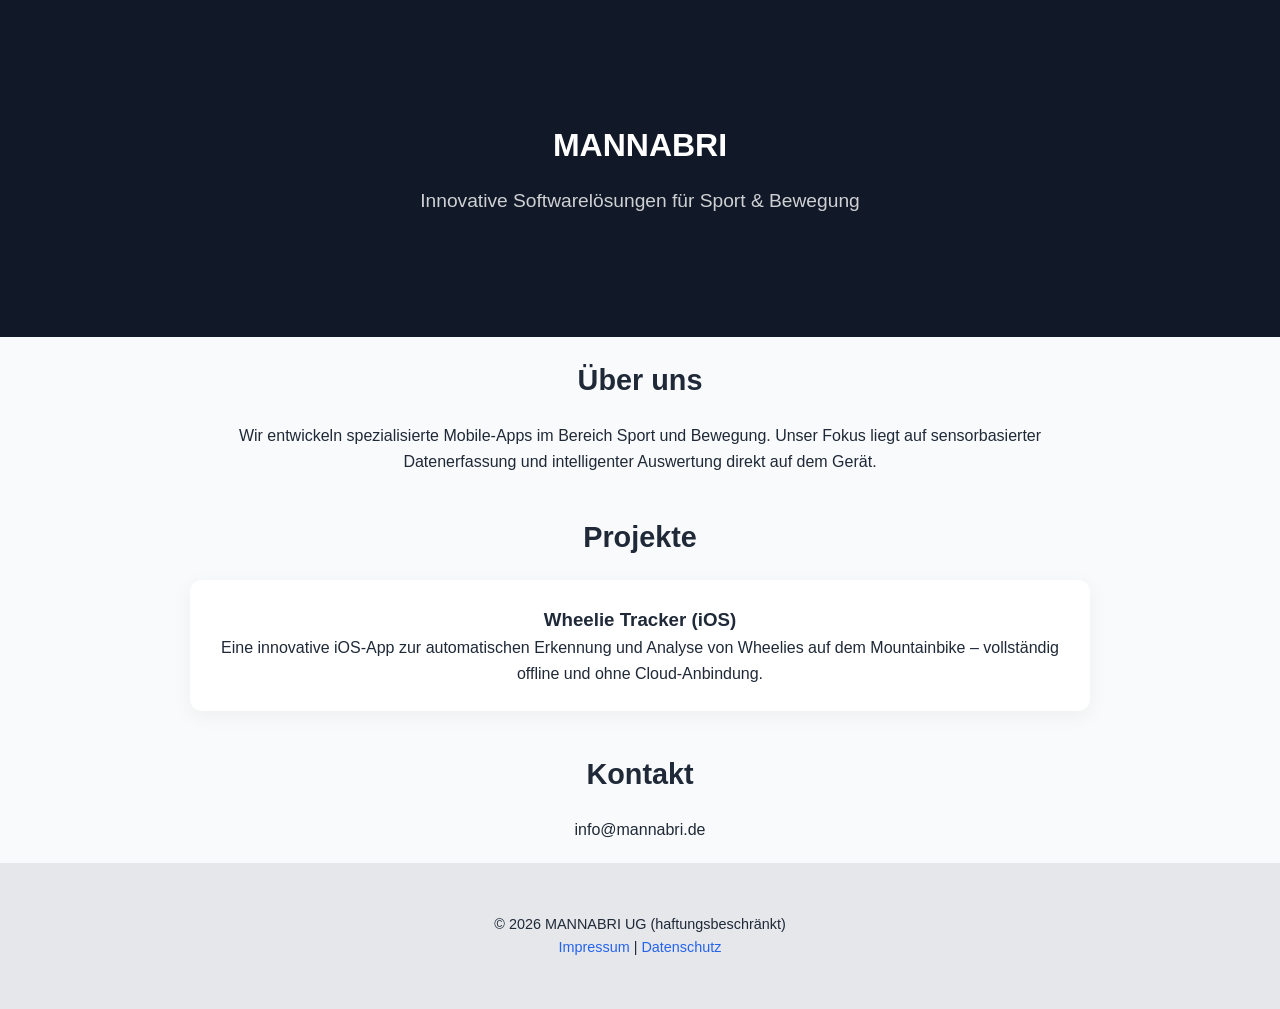
==== index.html @ ae6a4307 "add initial pages * index * impressum" ====
<!DOCTYPE html>
<html lang="de">
<head>
    <meta charset="UTF-8">
    <meta name="viewport" content="width=device-width, initial-scale=1.0">
    <title>MANNABRI</title>
    <meta name="description" content="MANNABRI UG (haftungsbeschränkt) – Entwicklung innovativer Softwarelösungen im Bereich Sport und Bewegung.">
    <link rel="stylesheet" href="styles.css">
</head>
<body>

<header>
    <div class="container">
        <h1>MANNABRI</h1>
        <p class="subtitle">Innovative Softwarelösungen für Sport & Bewegung</p>
    </div>
</header>

<section class="about">
    <div class="container">
        <h2>Über uns</h2>
        <p>
            Wir entwickeln spezialisierte
            Mobile-Apps im Bereich Sport und Bewegung. 
            Unser Fokus liegt auf sensorbasierter Datenerfassung und
            intelligenter Auswertung direkt auf dem Gerät.
        </p>
    </div>
</section>

<section class="projects">
    <div class="container">
        <h2>Projekte</h2>
        <div class="project-card">
            <h3>Wheelie Tracker (iOS)</h3>
            <p>
                Eine innovative iOS-App zur automatischen Erkennung und Analyse
                von Wheelies auf dem Mountainbike – vollständig offline
                und ohne Cloud-Anbindung.
            </p>
        </div>
    </div>
</section>

<section class="contact">
    <div class="container">
        <h2>Kontakt</h2>
        <p>
            info@mannabri.de
        </p>
    </div>
</section>

<footer>
    <div class="container">
        <p>© 2026 MANNABRI UG (haftungsbeschränkt)</p>
        <p><a href="impressum.html">Impressum</a> | <a href="datenschutz.html">Datenschutz</a></p>
    </div>
</footer>

</body>
</html>
---- styles.css ----
:root {
  --primary: #111827;
  --accent: #2563eb;
  --light: #f9fafb;
  --text: #1f2937;
}

* {
  margin: 0;
  padding: 0;
  box-sizing: border-box;
}

body {
  font-family: -apple-system, BlinkMacSystemFont, 'Segoe UI', Roboto, sans-serif;
  line-height: 1.6;
  background-color: var(--light);
  color: var(--text);
  text-align: center;
}

.container {
  width: 90%;
  max-width: 900px;
  margin: auto;
  padding: 20px 0;
}

header {
  background: var(--primary);
  color: white;
  padding: 100px 20px;
}

.subtitle {
  margin-top: 15px;
  font-size: 1.2rem;
  opacity: 0.8;
}

h2 {
  margin-bottom: 20px;
  font-size: 1.8rem;
}

.project-card {
  background: white;
  padding: 25px;
  border-radius: 12px;
  box-shadow: 0 5px 20px rgba(0, 0, 0, 0.05);
}

.contact {
  text-align: center;
}

footer {
  background: #e5e7eb;
  text-align: center;
  padding: 30px 10px;
  font-size: 0.9rem;
}

footer a {
  color: var(--accent);
  text-decoration: none;
}

footer a:hover {
  text-decoration: underline;
}
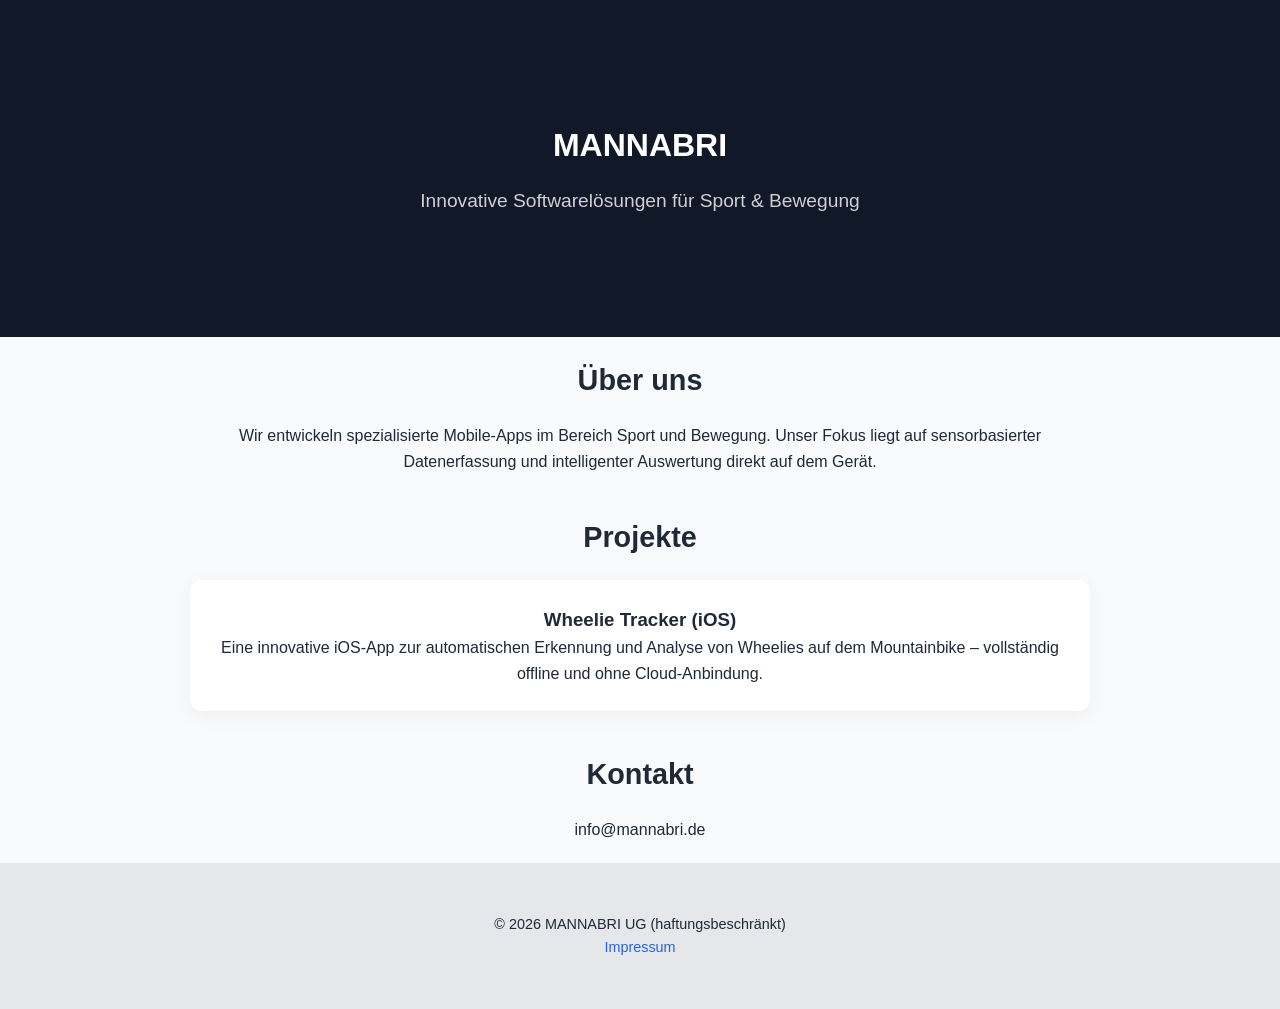
==== commit 5b327cbd: "update index and imprint" ====
--- a/index.html
+++ b/index.html
@@ -54,7 +54,7 @@
 <footer>
     <div class="container">
         <p>© 2026 MANNABRI UG (haftungsbeschränkt)</p>
-        <p><a href="impressum.html">Impressum</a> | <a href="datenschutz.html">Datenschutz</a></p>
+        <p><a href="impressum.html">Impressum</a></p>
     </div>
 </footer>
 
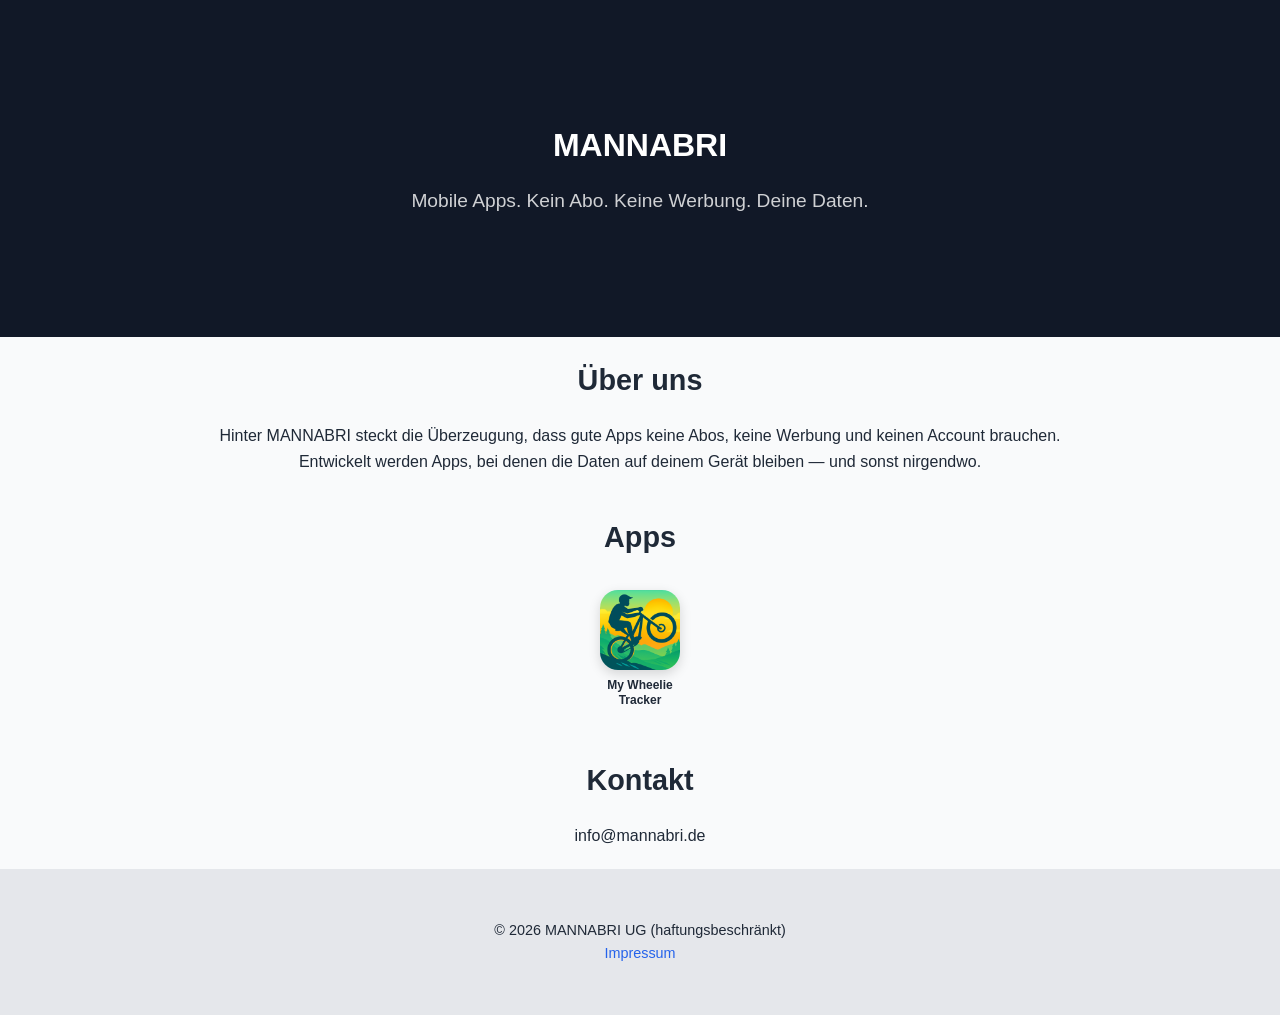
==== commit 96835091: "update homepage" ====
--- a/index.html
+++ b/index.html
@@ -4,7 +4,7 @@
     <meta charset="UTF-8">
     <meta name="viewport" content="width=device-width, initial-scale=1.0">
     <title>MANNABRI</title>
-    <meta name="description" content="MANNABRI UG (haftungsbeschränkt) – Entwicklung innovativer Softwarelösungen im Bereich Sport und Bewegung.">
+    <meta name="description" content="MANNABRI UG (haftungsbeschränkt) – Mobile Apps. Kein Abo. Keine Werbung. Deine Daten.">
     <link rel="stylesheet" href="styles.css">
 </head>
 <body>
@@ -12,7 +12,7 @@
 <header>
     <div class="container">
         <h1>MANNABRI</h1>
-        <p class="subtitle">Innovative Softwarelösungen für Sport & Bewegung</p>
+        <p class="subtitle">Mobile Apps. Kein Abo. Keine Werbung. Deine Daten.</p>
     </div>
 </header>
 
@@ -20,24 +20,21 @@
     <div class="container">
         <h2>Über uns</h2>
         <p>
-            Wir entwickeln spezialisierte
-            Mobile-Apps im Bereich Sport und Bewegung. 
-            Unser Fokus liegt auf sensorbasierter Datenerfassung und
-            intelligenter Auswertung direkt auf dem Gerät.
+            Hinter MANNABRI steckt die Überzeugung, dass gute Apps keine Abos, keine Werbung und keinen Account brauchen. Entwickelt werden Apps, bei denen die Daten auf deinem Gerät bleiben — und sonst nirgendwo.
         </p>
     </div>
 </section>
 
-<section class="projects">
+<section class="apps">
     <div class="container">
-        <h2>Projekte</h2>
-        <div class="project-card">
-            <h3>Wheelie Tracker (iOS)</h3>
-            <p>
-                Eine innovative iOS-App zur automatischen Erkennung und Analyse
-                von Wheelies auf dem Mountainbike – vollständig offline
-                und ohne Cloud-Anbindung.
-            </p>
+        <h2>Apps</h2>
+        <div class="app-grid">
+            <a class="app-item" href="apps/my-wheelie-tracker/index.html">
+                <div class="app-icon">
+                    <img src="apps/my-wheelie-tracker/assets/icon.png" alt="Wheelie Tracker Icon">
+                </div>
+                <span class="app-name">My Wheelie Tracker</span>
+            </a>
         </div>
     </div>
 </section>
--- a/styles.css
+++ b/styles.css
@@ -43,11 +43,50 @@
   font-size: 1.8rem;
 }
 
-.project-card {
-  background: white;
-  padding: 25px;
-  border-radius: 12px;
-  box-shadow: 0 5px 20px rgba(0, 0, 0, 0.05);
+.app-grid {
+  display: flex;
+  flex-wrap: wrap;
+  justify-content: center;
+  gap: 32px;
+  padding: 10px 0;
+}
+
+.app-item {
+  display: flex;
+  flex-direction: column;
+  align-items: center;
+  gap: 8px;
+  text-decoration: none;
+  color: var(--text);
+  width: 80px;
+}
+
+.app-icon {
+  width: 80px;
+  height: 80px;
+  border-radius: 18px;
+  overflow: hidden;
+  box-shadow: 0 4px 12px rgba(0, 0, 0, 0.15);
+  transition: transform 0.15s ease, box-shadow 0.15s ease;
+}
+
+.app-item:hover .app-icon {
+  transform: scale(1.06);
+  box-shadow: 0 8px 20px rgba(0, 0, 0, 0.2);
+}
+
+.app-icon img {
+  width: 100%;
+  height: 100%;
+  object-fit: cover;
+}
+
+.app-name {
+  font-size: 0.75rem;
+  text-align: center;
+  color: var(--text);
+  line-height: 1.2;
+  font-weight: bold;
 }
 
 .contact {
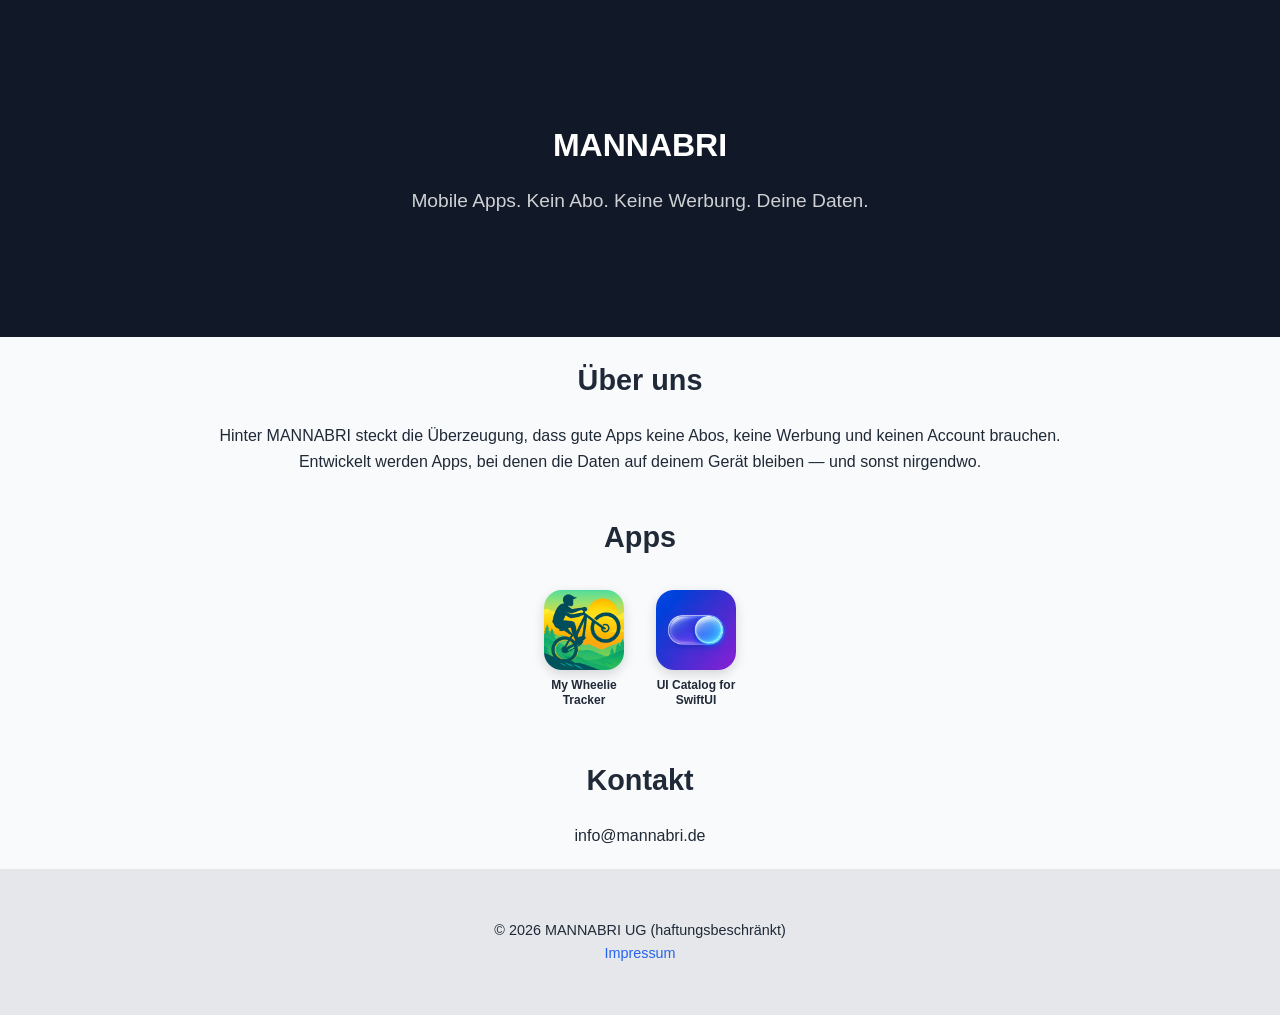
==== commit a648648c: "add landingpage: ui catalog for swiftui" ====
--- a/index.html
+++ b/index.html
@@ -29,11 +29,17 @@
     <div class="container">
         <h2>Apps</h2>
         <div class="app-grid">
-            <a class="app-item" href="apps/my-wheelie-tracker/index.html">
+            <a class="app-item" href="apps/my-wheelie-tracker/en/index.html">
                 <div class="app-icon">
                     <img src="apps/my-wheelie-tracker/assets/icon.png" alt="Wheelie Tracker Icon">
                 </div>
                 <span class="app-name">My Wheelie Tracker</span>
+            </a>
+            <a class="app-item" href="apps/ui-catalog-for-swiftui/en/index.html">
+                <div class="app-icon">
+                    <img src="apps/ui-catalog-for-swiftui/assets/icon.png" alt="SwiftUI Catalog Icon">
+                </div>
+                <span class="app-name">UI Catalog for SwiftUI</span>
             </a>
         </div>
     </div>
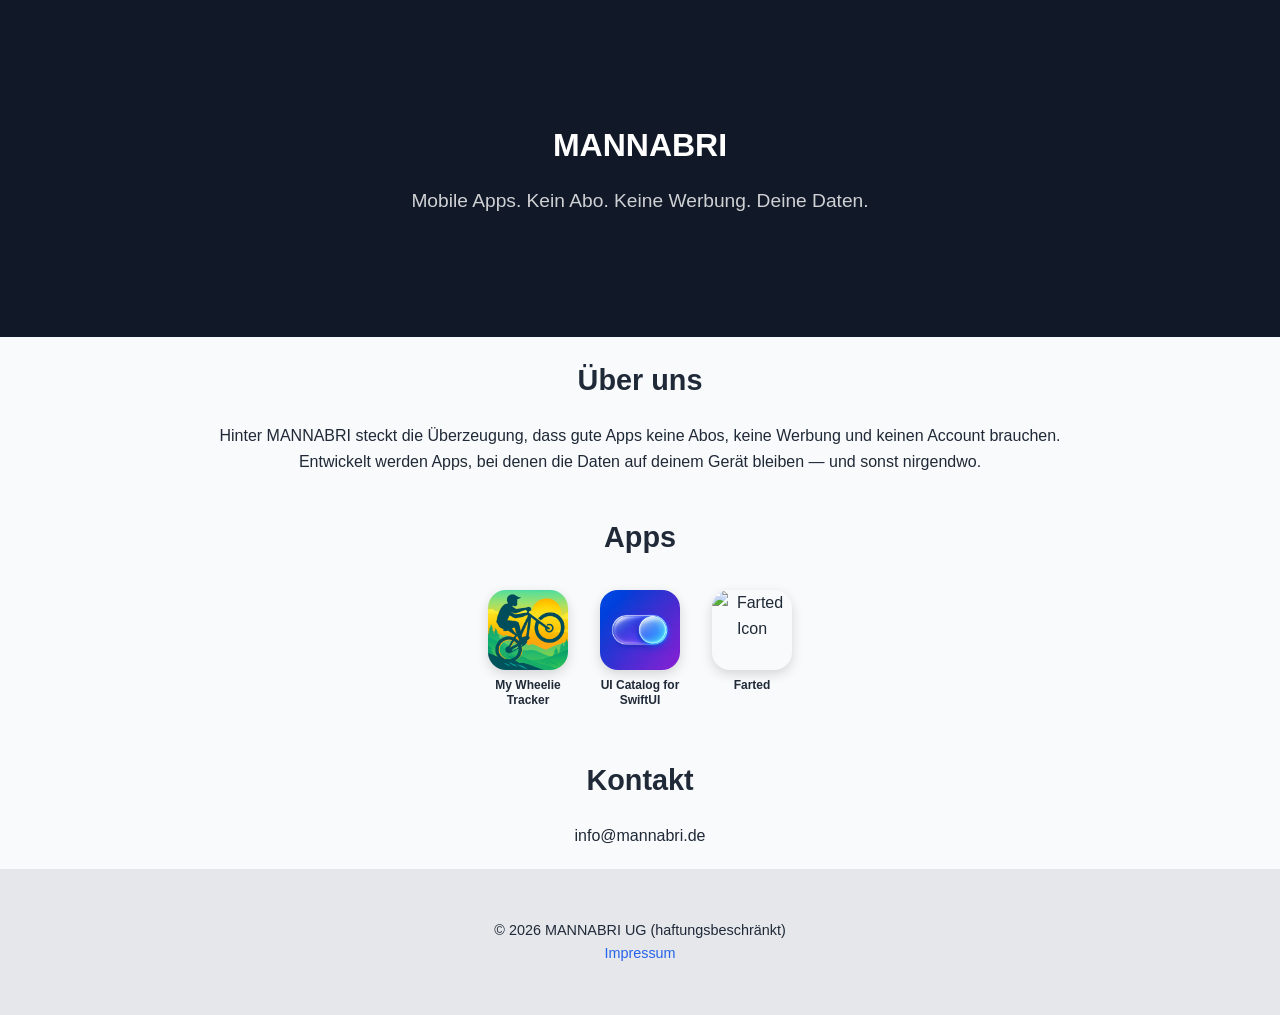
==== commit c45457c7: "feat: add Farted app landing page Add English landing page, data privacy page, and screenshots for t" ====
--- a/index.html
+++ b/index.html
@@ -41,6 +41,12 @@
                 </div>
                 <span class="app-name">UI Catalog for SwiftUI</span>
             </a>
+            <a class="app-item" href="apps/farted/en/index.html">
+                <div class="app-icon">
+                    <img src="apps/farted/assets/icon.png" alt="Farted Icon">
+                </div>
+                <span class="app-name">Farted</span>
+            </a>
         </div>
     </div>
 </section>
